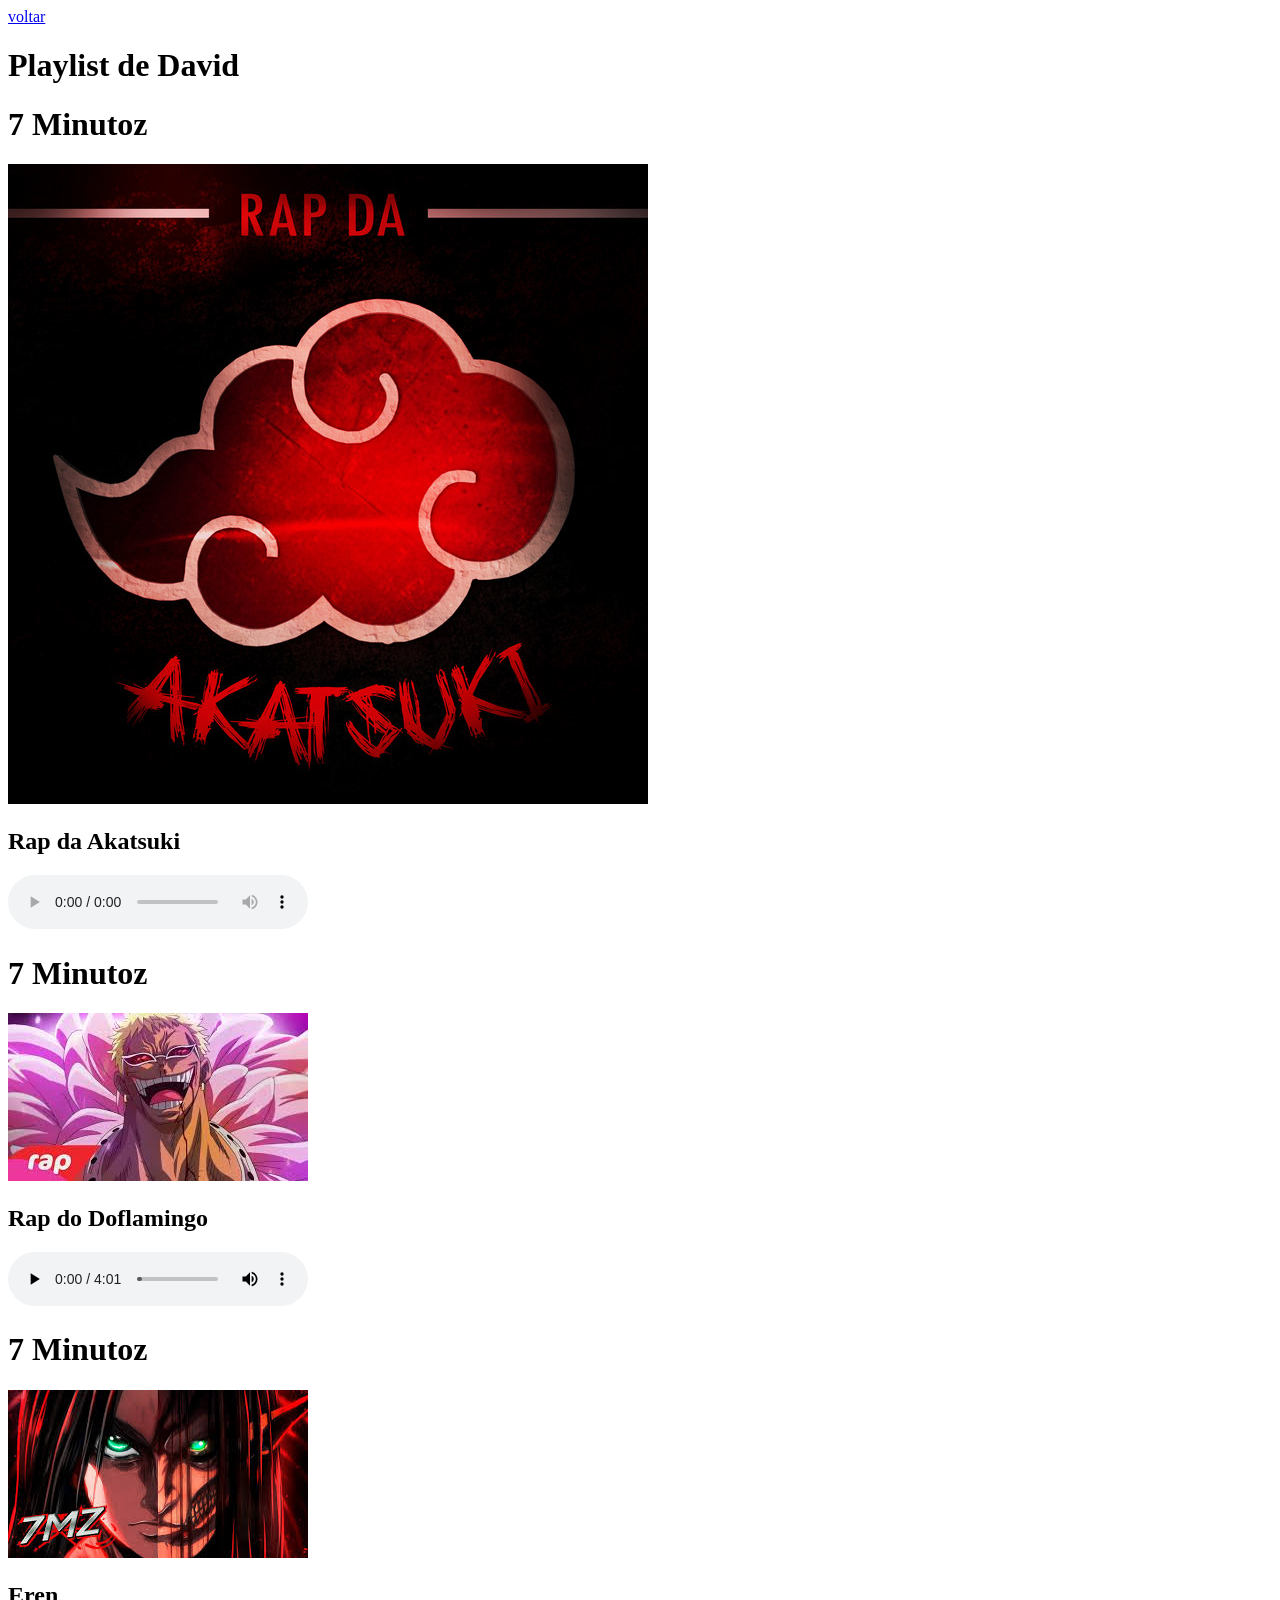
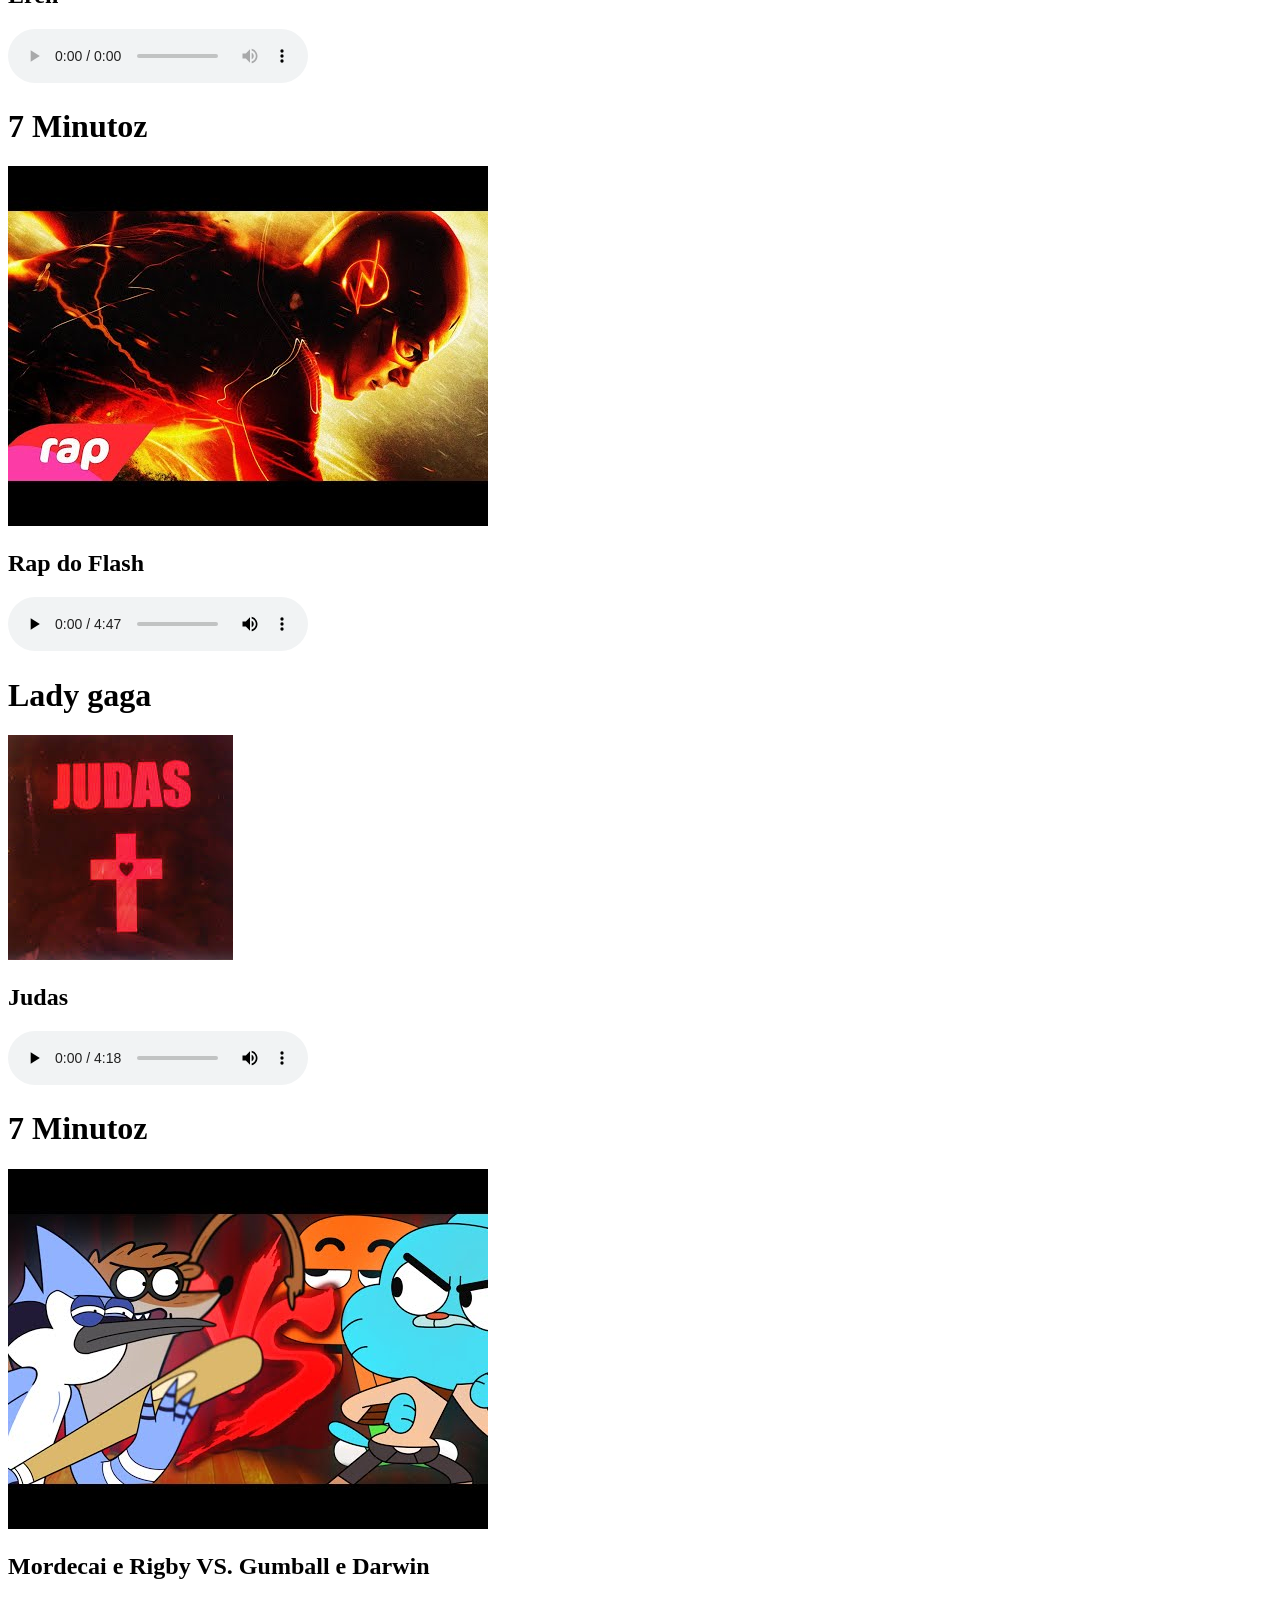
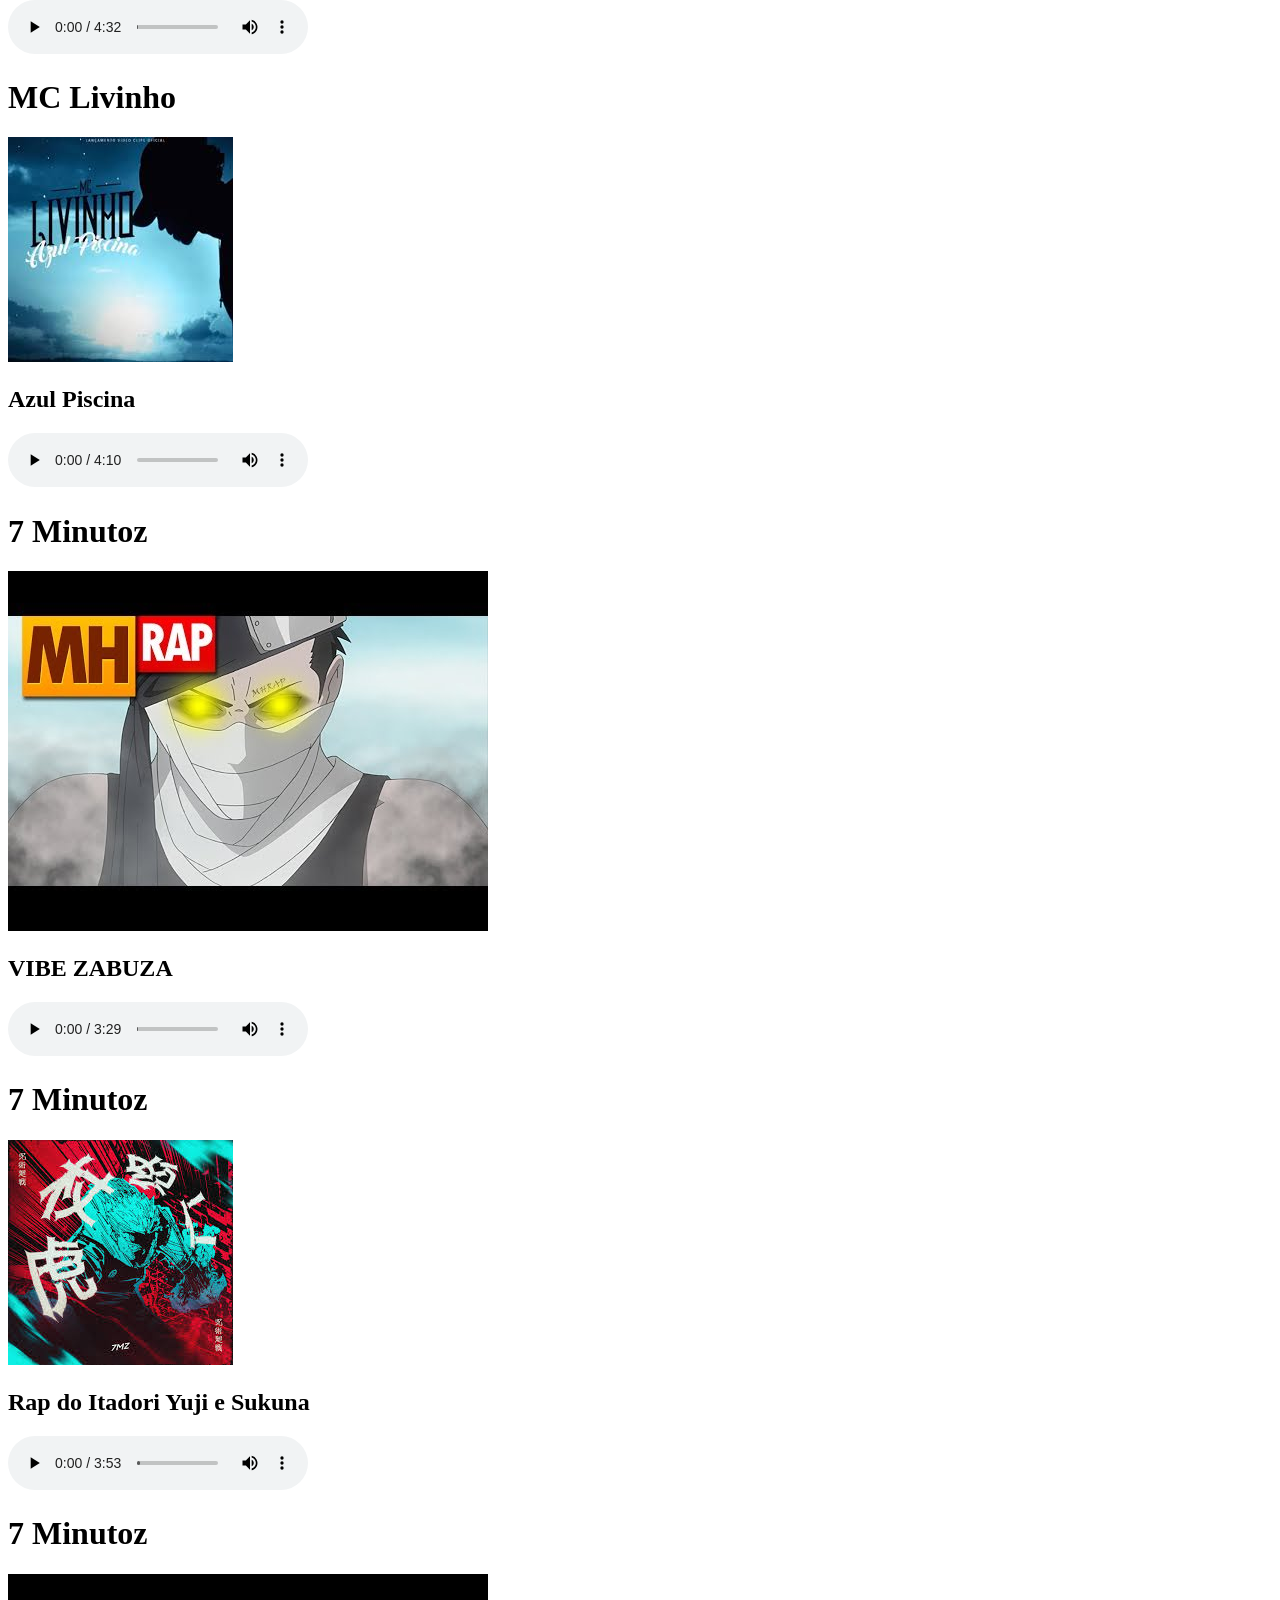
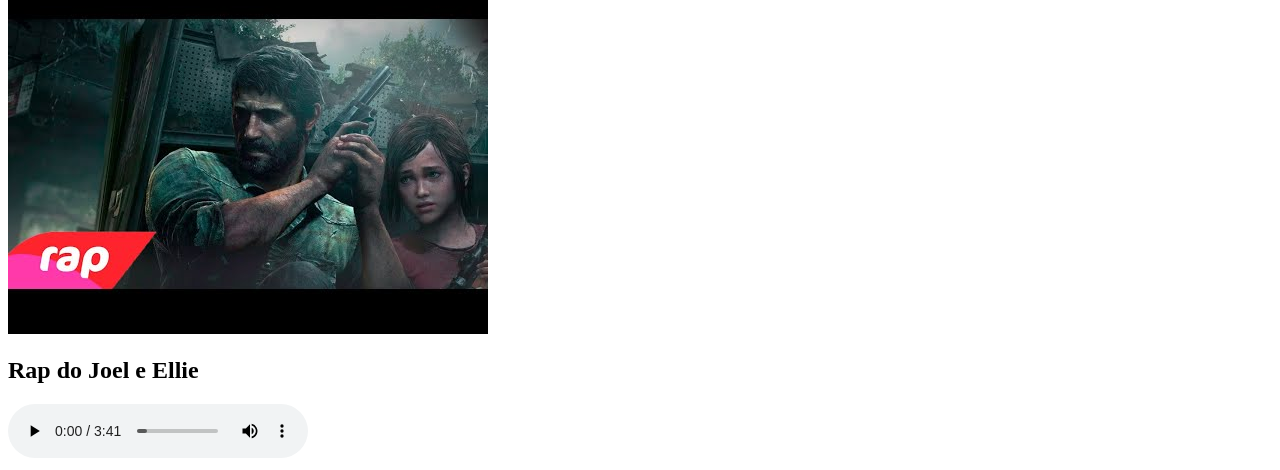
==== html/David.html @ 9800fbe7 "Initial commit" ====
<!DOCTYPE html>
<html lang="en">
<head>
    <link rel="stylesheet" href="../css/style das outras pags.css">
    <meta charset="UTF-8">
    <meta name="viewport" content="width=device-width, initial-scale=1.0">
    <title>Playlist David</title>
</head>
<body>
    <a href="../index.html" class="botão-voltar">voltar</a>

    <h1>Playlist de David</h1>

    <div class="container-musicas">

         <div class="musicas">
            <h1>7 Minutoz</h1>
            <img src="../Capas do David/akatsuki.jpg">
            <h2>Rap da Akatsuki</h2>
            <audio controls src="../img e audio/Rap da Akatsuki (Naruto) - OS NINJAS MAIS PROCURADOS DO MUNDO  NERD HITS - 7 Minutoz (youtube).mp3"></audio>  
        </div>

        <div class="musicas">
            <h1>7 Minutoz</h1>
            <img src="../Capas do David/doflamingo.jpg">
            <h2>Rap do Doflamingo</h2>
            <audio controls src="../img e audio/Rap do Doflamingo (One Piece) - UM REI  NERD HITS - 7 Minutoz (youtube).mp3"></audio>
        </div>

        <div class="musicas">
            <h1>7 Minutoz</h1>
            <img src="../Capas do David/eren].jpg">
            <h2>Eren</h2>
            <audio controls src="../img e audio/Eren (Attack on Titan) - AO SOM DO ESTRONDO  7 Minutoz - 7 Minutoz (youtube).mp3"></audio>
        </div>

        <div class="musicas">
            <h1>7 Minutoz</h1>
            <img src="../Capas do David/flash.jpg">
            <h2>Rap do Flash</h2>
            <audio controls src="../img e audio/Rap do Flash - O HOMEM MAIS RÁPIDO DO MUNDO  NERD HITS - 7 Minutoz (youtube).mp3"></audio>
        </div>

        <div  class="musicas">
            <h1>Lady gaga</h1>
            <img src="../Capas do David/sukuna vs gojo.jpg">
            <h2>Judas</h2>
            <audio controls src="../img e audio/Lady Gaga - Judas [Sukuna Vs Satoru Gojo] Lyrics Englis - Español. - Saro (youtube).mp3"></audio>
        </div>

        <div class="musicas">
            <h1>7 Minutoz</h1>
            <img src="../Capas do David/gumball.jpg">
            <h2>Mordecai e Rigby VS. Gumball e Darwin</h2>
            <audio controls src="../img e audio/Mordecai e Rigby VS. Gumball e Darwin  Duelo de Titãs Part. GN e Scoppey - 7 Minutoz (youtube).mp3"></audio>
        </div>

        <div class="musicas">
            <h1>MC Livinho</h1>
            <img src="../Capas do David/azul piscina.jpg">
            <h2>Azul Piscina</h2>
            <audio controls src="../img e audio/MC Livinho - Azul Piscina (GR6 Filmes) - GR6 EXPLODE (youtube).mp3"></audio>
        </div>

        <div class="musicas">
            <h1>7 Minutoz</h1>
            <img src="../Capas do David/zabuza.jpg">
            <h2>VIBE ZABUZA</h2>
            <audio controls src="../img e audio/VIBE ZABUZA  (Animes)  MHRAP - MHRAP (youtube).mp3"></audio>
        </div>

        <div class="musicas">
            <h1>7 Minutoz</h1>
            <img src="../Capas do David/itadori.jpg">
            <h2>Rap do Itadori Yuji e Sukuna</h2>
            <audio controls src="../img e audio/Rap do Itadori Yuji e Sukuna (Jujutsu Kaisen) - RECEPTÁCULO DO REI DAS MALDIÇÕES  NERD HITS - 7 Minutoz (youtube).mp3"></audio>
        </div>

        <div class="musicas">
            <h1>7 Minutoz</h1>
            <img src="../Capas do David/the last of us.jpg">
            <h2>Rap do Joel e Ellie</h2>
            <audio controls src="../img e audio/Rap do Joel e Ellie (The Last of Us) - OS ÚLTIMOS DE NÓS  NERD HITS - 7 Minutoz (youtube).mp3"></audio>
        </div>
    </div>

    <div class="footer-barra"></div>
</body>
</html>
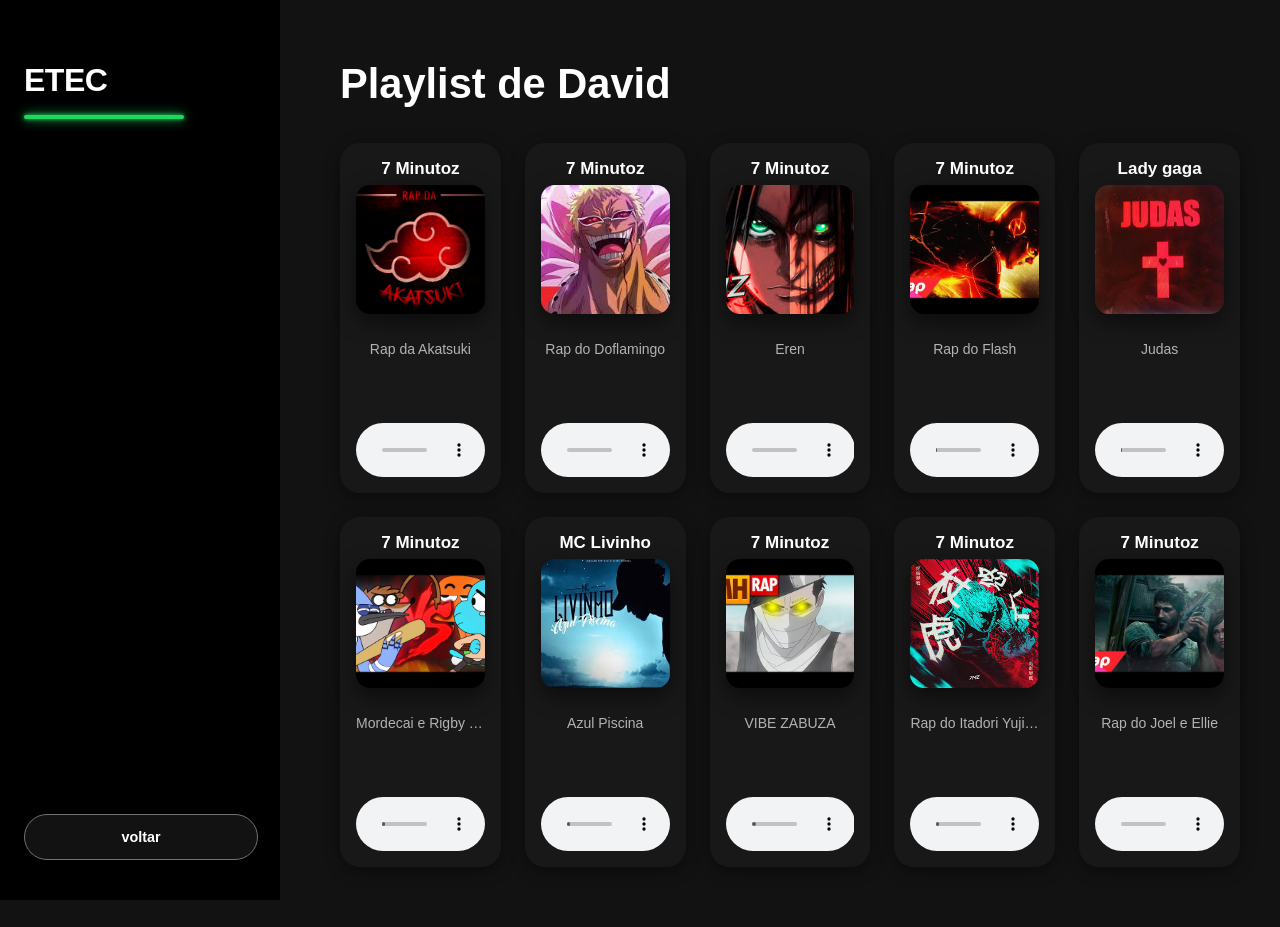
==== commit b42f74a3: "css arrumado" ====
--- a/html/David.html
+++ b/html/David.html
@@ -1,7 +1,7 @@
 <!DOCTYPE html>
 <html lang="en">
 <head>
-    <link rel="stylesheet" href="../css/style das outras pags.css">
+    <link rel="stylesheet" href="../CSS/style das outras pags.css">
     <meta charset="UTF-8">
     <meta name="viewport" content="width=device-width, initial-scale=1.0">
     <title>Playlist David</title>
--- a/CSS/style das outras pags.css
+++ b/CSS/style das outras pags.css
@@ -0,0 +1,149 @@
+body {
+    background-color: #121212;
+    color: #ffffff;
+    font-family: -apple-system, BlinkMacSystemFont, 'Segoe UI', Roboto, sans-serif;
+    margin: 0;
+    padding: 60px 40px 60px 340px; 
+    min-height: 100vh;
+    box-sizing: border-box;
+    position: relative;
+    display: flex;
+    flex-direction: column;
+    justify-content: center;
+}
+
+body::before {
+    content: "ETEC";
+    white-space: pre-wrap;
+    font-weight: 800;
+    font-size: 2rem; 
+    line-height: 1.3;
+    color: #ffffff;
+    
+    position: fixed;
+    top: 0;
+    left: 0;
+    width: 280px;
+    height: 100%;
+    background-color: #000000;
+    padding: 60px 24px;
+    box-sizing: border-box;
+    z-index: 5;
+    letter-spacing: -0.5px;
+}
+
+body::after {
+    content: "";
+    position: fixed;
+    top: 115px; 
+    left: 24px;
+    width: 160px;  
+    height: 4px;   
+    background-color: #1ed760; 
+    border-radius: 2px;
+    z-index: 6; 
+    box-shadow: 0 0 12px #1ed760, 0 0 4px #1ed760; 
+}
+
+h1 {
+    font-size: 2.6rem; 
+    font-weight: 700;
+    margin-bottom: 35px;
+    margin-top: 0px;
+}
+
+.container-musicas {
+    display: grid;
+    grid-template-columns: repeat(5, minmax(0, 230px)); 
+    gap: 24px;
+    width: 100%;
+}
+
+.musicas {
+    background-color: #181818;
+    border-radius: 20px;
+    padding: 16px; 
+    width: 100%;
+    min-height: 350px;
+    display: flex;
+    flex-direction: column;
+    align-items: center;
+    text-align: center;
+    transition: all 0.5s ease;
+    box-shadow: 0 4px 16px rgba(0,0,0,0.4);
+    box-sizing: border-box;
+}
+
+.musicas:hover {
+    transform: scale(1.06); 
+    background-color: #222222;
+}
+
+.musicas img {
+    width: 100%;       
+    aspect-ratio: 1 / 1; 
+    object-fit: cover;
+    border-radius: 14px;
+    margin-bottom: 16px;
+    box-shadow: 0 8px 20px rgba(0,0,0,0.5);
+}
+
+.musicas h1 {
+    font-size: 17px; 
+    font-weight: 700;
+    color: #ffffff !important; 
+    margin-bottom: 6px;
+    margin-top: 0px;
+    width: 100%;
+    white-space: nowrap;
+    overflow: hidden;
+    text-overflow: ellipsis;
+}
+
+.musicas h2 {
+    font-size: 14px; 
+    font-weight: normal;
+    color: #b3b3b3;
+    margin-bottom: 16px;
+    width: 100%;
+    white-space: nowrap;
+    overflow: hidden;
+    text-overflow: ellipsis;
+}
+
+audio {
+    width: 100%;
+    margin-top: auto;
+}
+
+.botão-voltar {
+    display: inline-block !important;
+    position: fixed;
+    bottom: 40px;
+    left: 24px;
+    width: 232px; 
+    background-color: #121212;
+    color: #ffffff;
+    border: 1px solid #727272;
+    text-decoration: none;
+    font-weight: 700;
+    font-size: 0.9rem;
+    padding: 14px 0;
+    border-radius: 50px;
+    text-align: center;
+    box-shadow: 0 4px 12px rgba(0,0,0,0.5);
+    transition: all 0.3s ease;
+    z-index: 10;
+}
+
+.botão-voltar:hover {
+    transform: scale(1.03);
+    background-color: #ffffff;
+    color: #000000;
+    border-color: #ffffff;
+    box-shadow: 0 6px 20px rgba(255,255,255,0.1);
+}
+
+.footer-barra {
+    display: none !important;
+}
